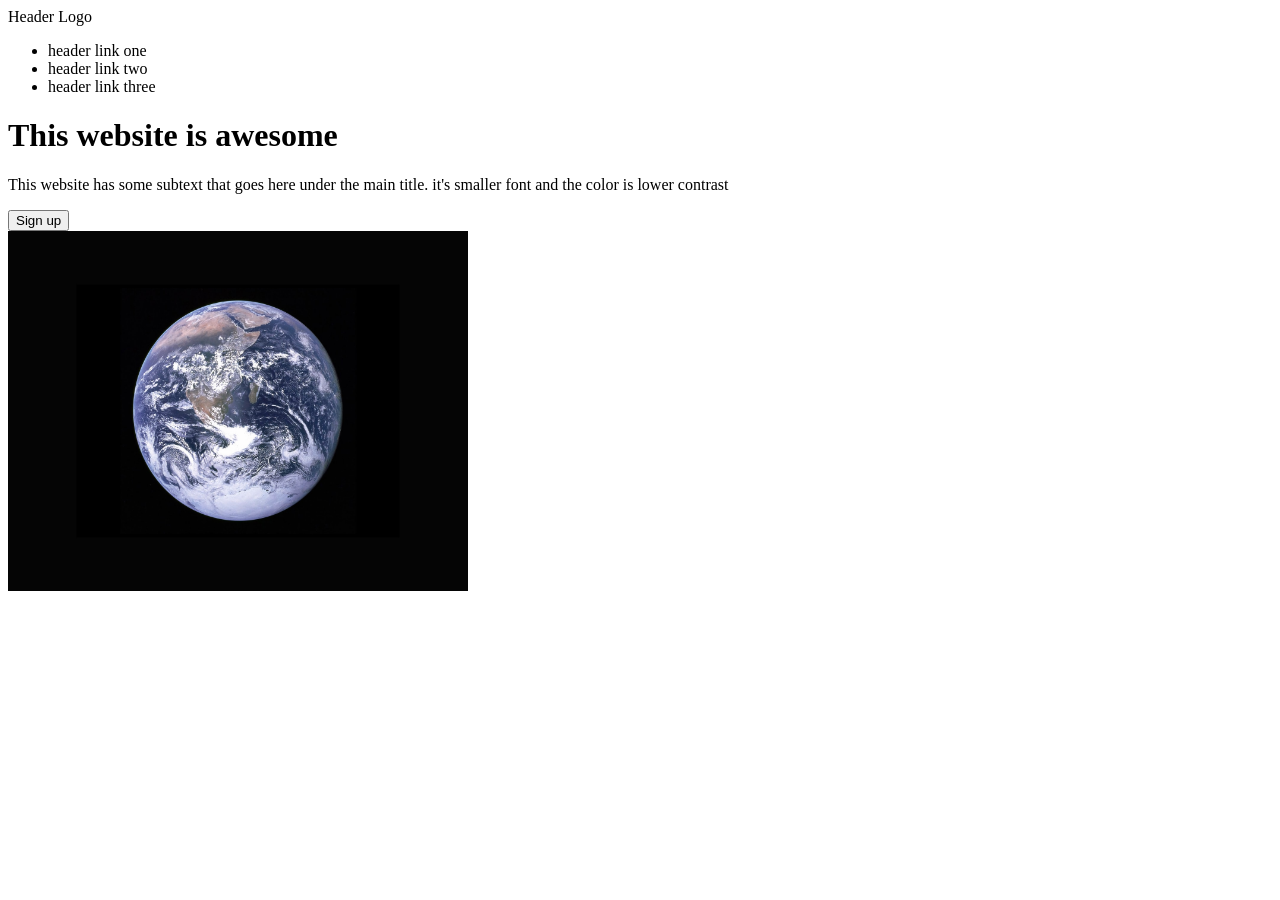
==== index.html @ 3ba096bd "changing the html file from main to index" ====
<!DOCTYPE html>
<html lang="en">
<head>
    <meta charset="UTF-8">
    <meta http-equiv="X-UA-Compatible" content="IE=edge">
    <link rel="stylesheet" href="./style.css">
    <meta name="viewport" content="width=device-width, initial-scale=1.0">
    <title>Document</title>
</head>
<body>
    <div class= "header">
        <div class= "logo">Header Logo</div>
        <div>
            <ul>
                <li>header link one</li>
                <li>header link two</li>
                <li>header link three</li>
            </ul>
        </div>
    </div>
    <div>
        <div>
            <h1>This website is awesome</h1>
            <p>This website has some subtext that goes here under the main title. it's smaller font and the color is lower contrast</p>
            <button> Sign up</button>
        </div>
        <div> <img src="./images/Earth.jpeg" alt="Earth Image"></div>
    </div>
    
</body>
</html>
---- style.css ----
img{
    width: 460px;
    height: 360px;
}
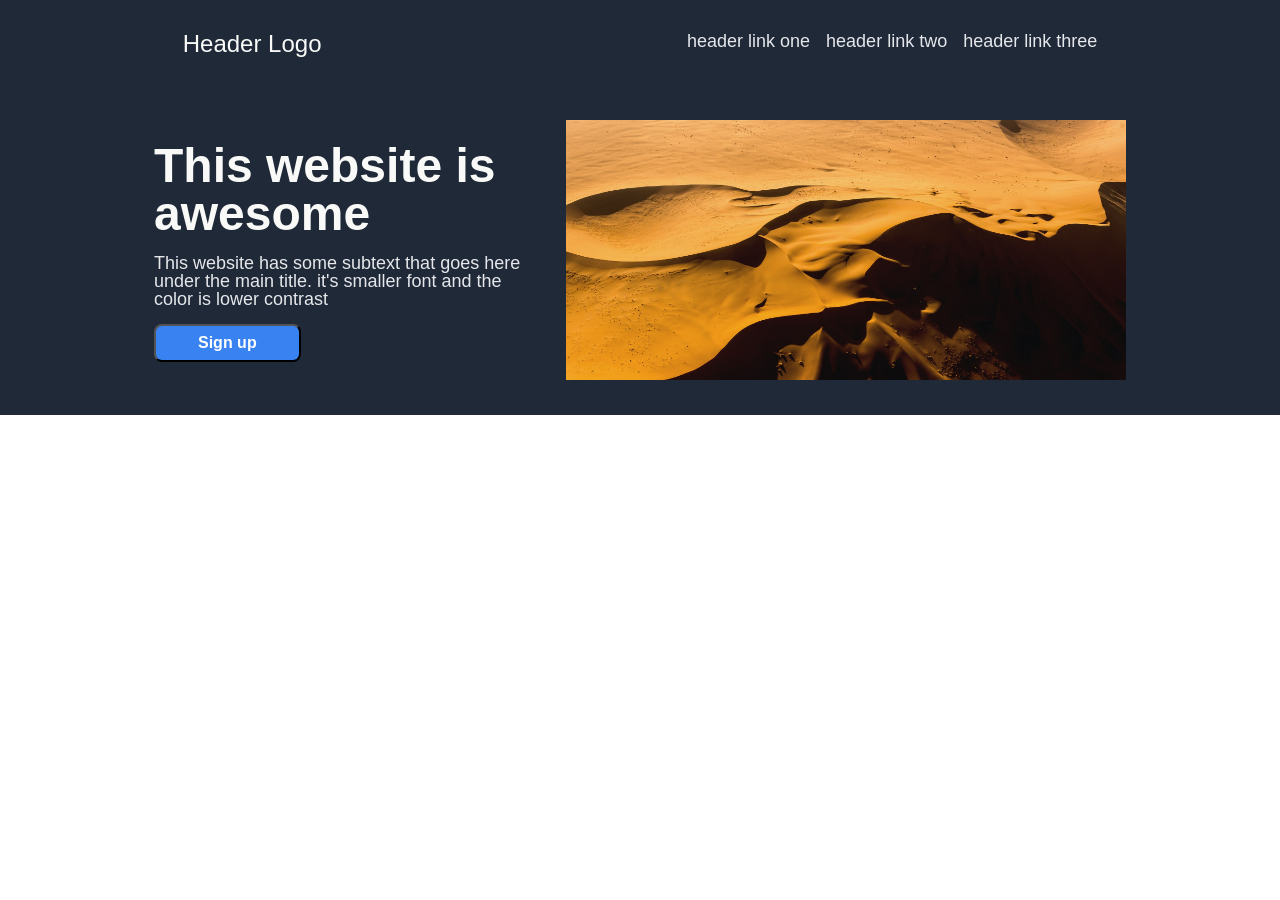
==== commit 029868ad: "section one" ====
--- a/index.html
+++ b/index.html
@@ -18,14 +18,14 @@
             </ul>
         </div>
     </div>
-    <div>
-        <div>
+    <div class= "secone">
+        <div class= "dis">
             <h1>This website is awesome</h1>
             <p>This website has some subtext that goes here under the main title. it's smaller font and the color is lower contrast</p>
             <button> Sign up</button>
         </div>
-        <div> <img src="./images/Earth.jpeg" alt="Earth Image"></div>
+        <div> <img src="./images/Desert.jpeg" alt="Desert Image"></div>
     </div>
-    
+    <footer> </footer>
 </body>
 </html>
--- a/style.css
+++ b/style.css
@@ -1,4 +1,118 @@
+/* CSS reset*/
+/* http://meyerweb.com/eric/tools/css/reset/ 
+   v2.0 | 20110126
+   License: none (public domain)
+*/
+
+html, body, div, span, applet, object, iframe,
+h1, h2, h3, h4, h5, h6, p, blockquote, pre,
+a, abbr, acronym, address, big, cite, code,
+del, dfn, em, img, ins, kbd, q, s, samp,
+small, strike, strong, sub, sup, tt, var,
+b, u, i, center,
+dl, dt, dd, ol, ul, li,
+fieldset, form, label, legend,
+table, caption, tbody, tfoot, thead, tr, th, td,
+article, aside, canvas, details, embed, 
+figure, figcaption, footer, header, hgroup, 
+menu, nav, output, ruby, section, summary,
+time, mark, audio, video {
+	margin: 0;
+	padding: 0;
+	border: 0;
+	font-size: 100%;
+	font: inherit;
+	vertical-align: baseline;
+}
+/* HTML5 display-role reset for older browsers */
+article, aside, details, figcaption, figure, 
+footer, header, hgroup, menu, nav, section {
+	display: block;
+}
+body {
+	line-height: 1;
+}
+ol, ul {
+	list-style: none;
+}
+blockquote, q {
+	quotes: none;
+}
+blockquote:before, blockquote:after,
+q:before, q:after {
+	content: '';
+	content: none;
+}
+table {
+	border-collapse: collapse;
+	border-spacing: 0;
+}
+
+/* starts of my styling */
+
+body{
+    font-family: sans-serif;
+}
+
+.header{
+    display: flex;
+    justify-content: space-around;
+    font-size: 18px;
+    background-color: #1F2937;
+    color: #E5E7EB;
+    padding: 32px 0px;
+}
+
+.logo{
+    font-size: 24px;
+    color: #F9FAF8;
+}
+
+.header ul{
+    display: flex;
+    list-style-type: none;
+    gap: 16px;
+    font-size: 18px;
+    color: #E5E7EB;
+}
+
+.dis{
+    width: 380px;
+}
+
+h1{
+    font-size: 48px;
+    font-weight: bold;
+    color: #F9FAF8;
+}
+
+p{
+    font-size: 18px;
+    color: #E5E7EB;
+    margin: 16px 0;
+}
+
+/*section one styling */
+.secone{
+    display: flex;
+    justify-content: center;
+    align-items: center;
+    gap: 32px;
+    background-color: #1F2937;
+    flex: 1;
+    padding: 32px;
+}
+
 img{
-    width: 460px;
-    height: 360px;
+    width: 560px;
+    height: 260px;
+}
+
+button{
+    background-color: #3882F2;
+    color: #fff;
+    font-size: 16px;
+    font-weight: bold;
+    padding: 8px 42px;
+    border-radius: 8px;
 }
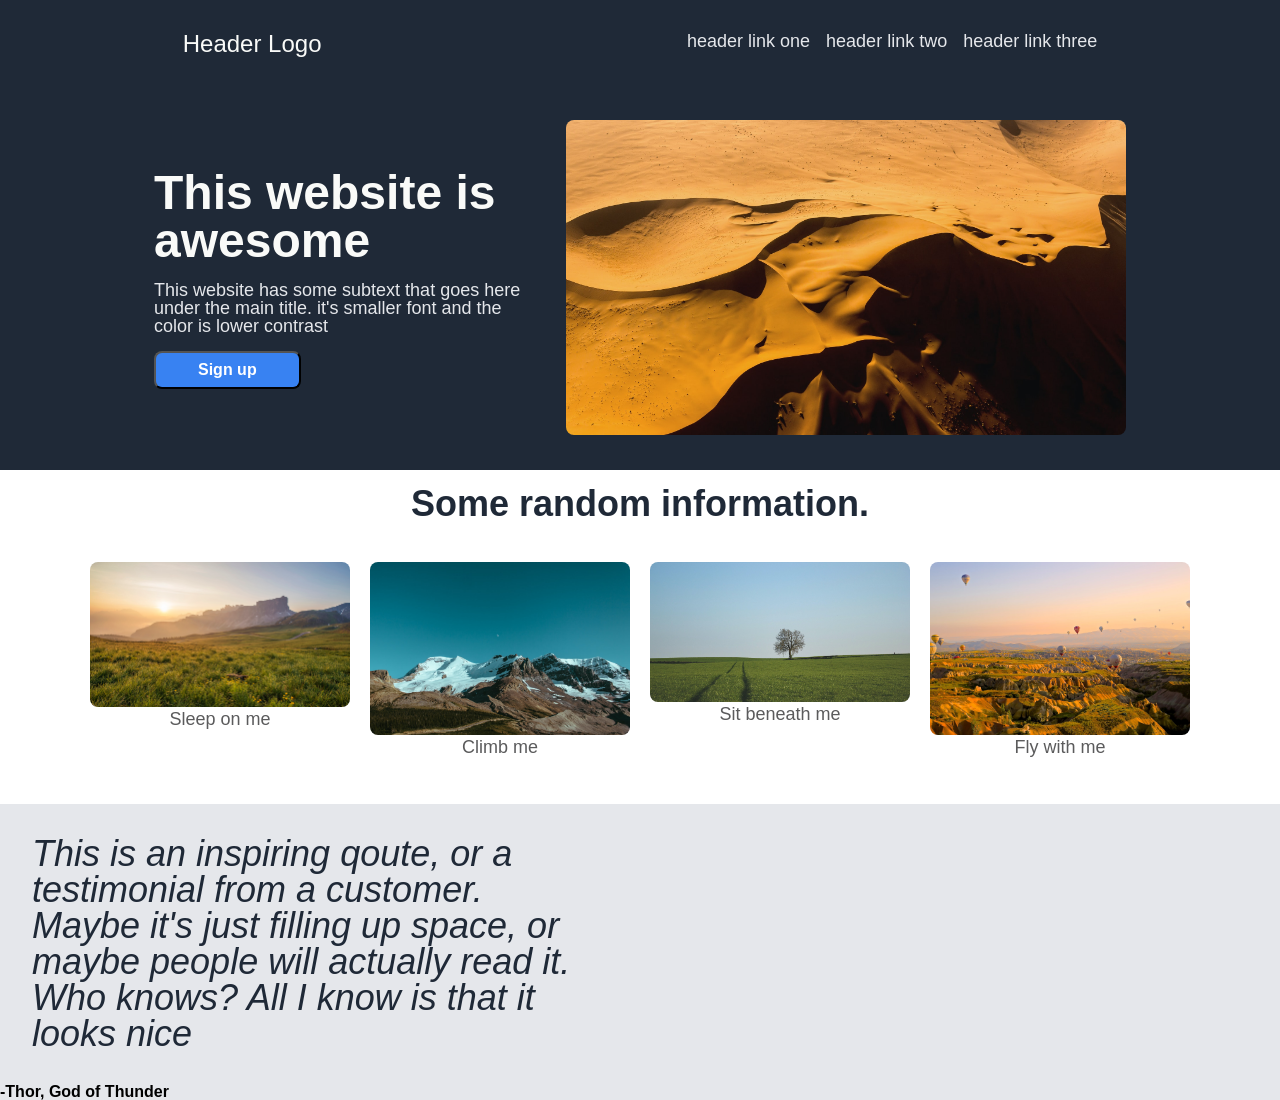
==== commit d07feb96: "adding section two" ====
--- a/index.html
+++ b/index.html
@@ -12,8 +12,8 @@
         <div class= "logo">Header Logo</div>
         <div>
             <ul>
-                <li>header link one</li>
-                <li>header link two</li>
+                <li> header link one</li>
+                <li> header link two</li>
                 <li>header link three</li>
             </ul>
         </div>
@@ -21,10 +21,23 @@
     <div class= "secone">
         <div class= "dis">
             <h1>This website is awesome</h1>
-            <p>This website has some subtext that goes here under the main title. it's smaller font and the color is lower contrast</p>
+            <p class ="textone">This website has some subtext that goes here under the main title. it's smaller font and the color is lower contrast</p>
             <button> Sign up</button>
         </div>
-        <div> <img src="./images/Desert.jpeg" alt="Desert Image"></div>
+        <div id="mainimg"> <img src="./images/Desert.jpeg" alt="Desert Image"></div>
+    </div>
+    <div class= "sectwo">
+        <div class= "infoheader">Some random information.</div>
+        <div class= "imgcontainer">
+            <div id= "firstimg"><img src="./images/grass.jpeg" alt=""><p>Sleep on me</p></div>
+            <div id= "secondimg"><img src="./images/mountains.jpeg" alt=""><p>Climb me</p></div>
+            <div id= "thirdimg"><img src="./images/tree.jpeg" alt=""><p>Sit beneath me</p></div>
+            <div id= "fourthimg"><img src="./images/ballons.jpeg" alt=""><p>Fly with me</p></div>
+        </div>
+    </div>
+    <div class= "qoutecontainer">
+        <div class= "qoute">This is an inspiring qoute, or a testimonial from a customer. Maybe it's just filling up space, or maybe people will actually read it. Who knows? All I know is that it looks nice</div>
+        <div class= "god">-Thor, God of Thunder</div>
     </div>
     <footer> </footer>
 </body>
--- a/style.css
+++ b/style.css
@@ -48,7 +48,7 @@
 	border-spacing: 0;
 }
 
-/* starts of my styling */
+/* start of my styling */
 
 body{
     font-family: sans-serif;
@@ -86,7 +86,7 @@
     color: #F9FAF8;
 }
 
-p{
+.textone{
     font-size: 18px;
     color: #E5E7EB;
     margin: 16px 0;
@@ -103,10 +103,66 @@
     padding: 32px;
 }
 
+.sectwo{
+    display: flex;
+    flex-direction: column;
+    align-items: center;
+    padding: 16px;
+}
+
+.infoheader{
+    font-size: 36px;
+    font-weight: bold;
+    color: #1F2937
+}
+
+.imgcontainer{
+    display: flex;
+    flex-wrap: wrap;
+    gap: 20px;
+    margin-top: 8px;
+    padding: 32px;
+
+}
+
 img{
+    max-width: 100%;
+    height: auto;
+    border-radius: 8px;
+
+}
+
+#mainimg{
     width: 560px;
-    height: 260px;
 }
+
+#firstimg,#secondimg,#thirdimg,#fourthimg{
+    width: 260px;
+    text-align: center;
+    font-size: 18px;
+    color: #5b5b5c;
+}
+
+.qoutecontainer{
+    background-color: #E5E7EB;
+    display: flex;
+    flex-direction: column;
+}
+.qoute{
+    font-size: 36px;
+    font-style: italic;
+    color: #1F2937;
+    width: 559px;
+    height: auto;
+    padding: 32px;
+}
+.god{
+    font-size:16px;
+    font-weight: bold;
+    display: flex;
+    
+}
+    
 
 button{
     background-color: #3882F2;
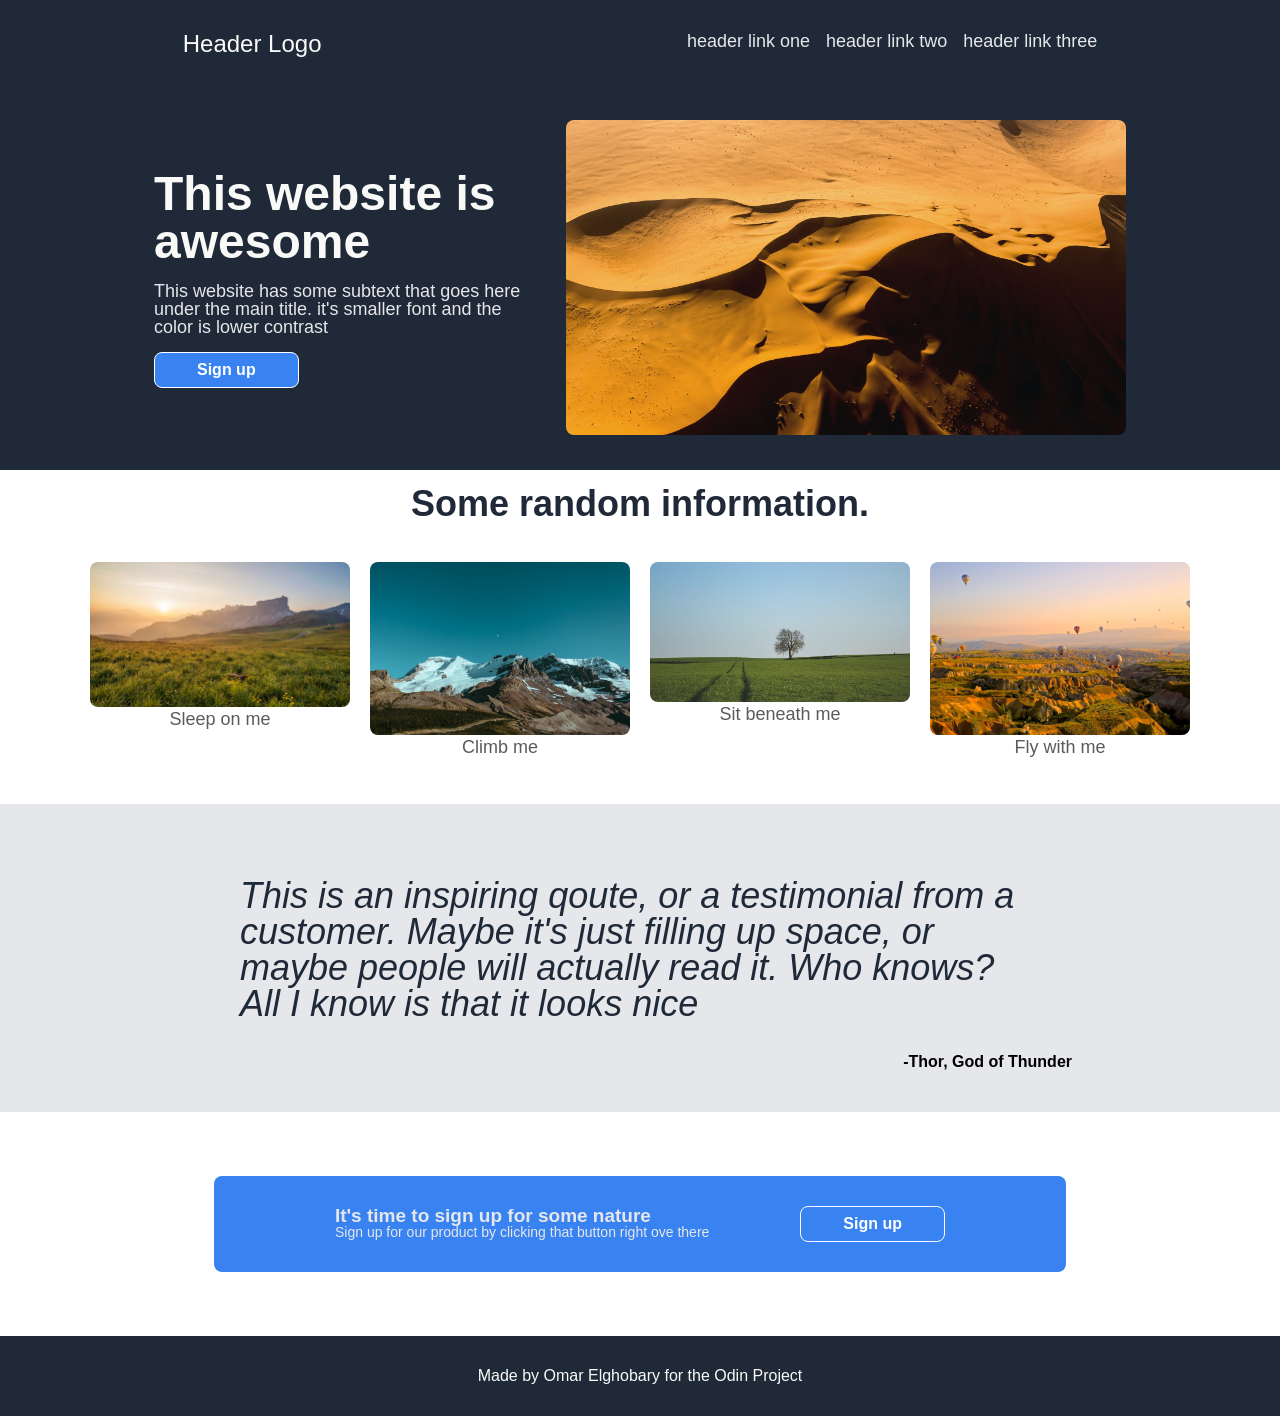
==== commit b92fa5ff: "last section and footer added" ====
--- a/index.html
+++ b/index.html
@@ -36,9 +36,21 @@
         </div>
     </div>
     <div class= "qoutecontainer">
+        <div class ="container">
         <div class= "qoute">This is an inspiring qoute, or a testimonial from a customer. Maybe it's just filling up space, or maybe people will actually read it. Who knows? All I know is that it looks nice</div>
         <div class= "god">-Thor, God of Thunder</div>
+       </div>
     </div>
-    <footer> </footer>
+    <div class= "signup">
+        <div class= "signupcontainer">
+        <div>
+        <div class= "firstline">It's time to sign up for some nature</div>
+        <div class= "secondline">Sign up for our product by clicking that button right ove there</div>
+        </div>
+        <button>Sign up</button>
+       </div>
+
+    </div>
+    <footer>Made by Omar Elghobary for the Odin Project </footer>
 </body>
 </html>
--- a/style.css
+++ b/style.css
@@ -146,13 +146,18 @@
 .qoutecontainer{
     background-color: #E5E7EB;
     display: flex;
-    flex-direction: column;
-}
+    justify-content: center;
+    align-items:center;
+    padding: 42px 64px;
+}
+
+
 .qoute{
     font-size: 36px;
     font-style: italic;
+    font-weight: lighter;
     color: #1F2937;
-    width: 559px;
+    width: 800px;
     height: auto;
     padding: 32px;
 }
@@ -160,15 +165,51 @@
     font-size:16px;
     font-weight: bold;
     display: flex;
+    justify-content: flex-end;
     
 }
+
+.signup{
+    padding: 64px;
+}
+.signupcontainer{
+    background-color: #3882F2;
+    display: flex;
+    border-radius: 8px;
+    justify-content: space-evenly;
+    padding: 30px;
+    margin: 0 150px;
     
-
+}
+
+.firstline{
+    color: #E5E7EB;
+    font-weight: bold;
+    font-size: 19px;
+}
+
+.secondline{
+    color: #E5E7EB;
+    font-weight: lighter;
+    font-size: 14px;
+}
+    
 button{
     background-color: #3882F2;
     color: #fff;
+    border: 1px solid #fff;
     font-size: 16px;
     font-weight: bold;
     padding: 8px 42px;
     border-radius: 8px;
+}
+
+footer{
+    text-align: center;
+    background-color: #1F2937;
+    padding: 32px;
+    font-size: 16px;
+    font-weight: lighter;
+    color: #F9FAF8;
+
 }
